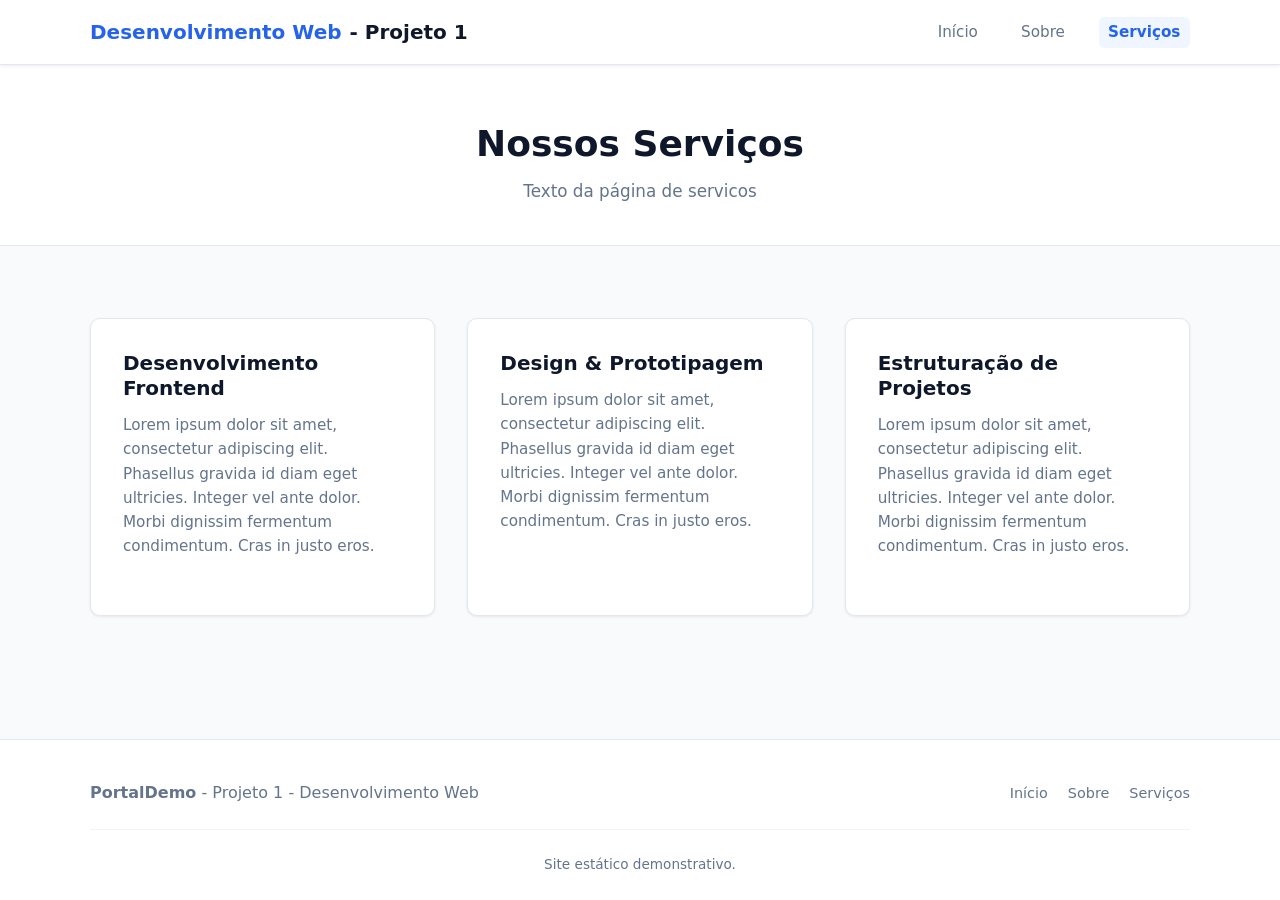
==== pages/serviços/serviços.html @ 899b4bee "first commit" ====
<!DOCTYPE html>
<html lang="pt-BR">
<head>
  <meta charset="UTF-8">
  <title>Serviços | Desenvolvimento Web</title>
  <link rel="stylesheet" href="../../index.css">
</head>
<body>

  <header class="site-header">
    <div class="container nav-wrapper">
      <a href="../../index.html" class="logo">
        <span>Desenvolvimento Web</span> - Projeto 1
      </a>

      <nav aria-label="Navegação Principal">
        <ul class="nav-menu">
          <li class="nav-item"><a href="../../index.html">Início</a></li>
          <li class="nav-item"><a href="../sobre/sobre.html">Sobre</a></li>
          <li class="nav-item"><a href="serviços.html" class="active">Serviços</a></li>
        </ul>
      </nav>
    </div>
  </header>

  <header class="page-header">
    <div class="container">
      <h1>Nossos Serviços</h1>
      <p>Texto da página de servicos</p>
    </div>
  </header>

  <main class="section">
    <div class="container">
      <div class="cards-grid">
        <article class="card">
          <h3>Desenvolvimento Frontend</h3>
          <p>Lorem ipsum dolor sit amet, consectetur adipiscing elit. Phasellus gravida id diam eget ultricies. Integer vel ante dolor. Morbi dignissim fermentum condimentum. Cras in justo eros.</p>
        </article>

        <article class="card">
          <h3>Design & Prototipagem</h3>
          <p>Lorem ipsum dolor sit amet, consectetur adipiscing elit. Phasellus gravida id diam eget ultricies. Integer vel ante dolor. Morbi dignissim fermentum condimentum. Cras in justo eros.</p>
        </article>

        <article class="card">
          <h3>Estruturação de Projetos</h3>
          <p>Lorem ipsum dolor sit amet, consectetur adipiscing elit. Phasellus gravida id diam eget ultricies. Integer vel ante dolor. Morbi dignissim fermentum condimentum. Cras in justo eros.</p>
        </article>
      </div>
    </div>
  </main>

  <footer class="site-footer">
    <div class="container">
      <div class="footer-content">
        <p><strong>PortalDemo</strong> - Projeto 1 - Desenvolvimento Web</p>
        <ul class="footer-nav">
          <li><a href="../../index.html">Início</a></li>
          <li><a href="../sobre/sobre.html">Sobre</a></li>
          <li><a href="serviços.html" class="active">Serviços</a></li>
        </ul>
      </div>
      <div class="footer-copy">
        <p> Site estático demonstrativo.</p>
      </div>
    </div>
  </footer>

</body>
</html>
---- index.css ----
:root {
  --primary: #2563eb;
  --primary-hover: #1d4ed8;
  --primary-light: #eff6ff;
  
  --secondary: #0ea5e9;
  --accent-gradient: linear-gradient(135deg, #2563eb 0%, #0ea5e9 100%);
  
  --bg-body: #f8fafc;
  --bg-card: #ffffff;
  --text-main: #0f172a;
  --text-muted: #64748b;
  --border: #e2e8f0;
  
  --shadow-sm: 0 1px 3px rgba(0, 0, 0, 0.08);
  --shadow-md: 0 4px 6px -1px rgba(0, 0, 0, 0.08), 0 2px 4px -2px rgba(0, 0, 0, 0.04);
  --shadow-lg: 0 10px 15px -3px rgba(0, 0, 0, 0.08), 0 4px 6px -4px rgba(0, 0, 0, 0.04);
  
  --radius-sm: 6px;
  --radius-md: 10px;
  --radius-lg: 16px;
  --radius-full: 9999px;
  
  --max-width: 1140px;
  --transition: all 0.2s ease-in-out;
}

* {
  margin: 0;
  padding: 0;
  box-sizing: border-box;
}

body {
  font-family: 'Inter', system-ui, -apple-system, sans-serif;
  background-color: var(--bg-body);
  color: var(--text-main);
  line-height: 1.6;
  min-height: 100vh;
  display: flex;
  flex-direction: column;
}

.container {
  width: 100%;
  max-width: var(--max-width);
  margin: 0 auto;
  padding: 0 1.25rem;
}

h1, h2, h3, h4 {
  color: var(--text-main);
  font-weight: 700;
  line-height: 1.25;
}

p {
  color: var(--text-muted);
}

a {
  text-decoration: none;
  color: inherit;
  transition: var(--transition);
}

.site-header {
  background-color: #ffffff;
  border-bottom: 1px solid var(--border);
  position: sticky;
  top: 0;
  z-index: 100;
  box-shadow: var(--shadow-sm);
}

.nav-wrapper {
  display: flex;
  align-items: center;
  justify-content: space-between;
  padding-top: 1rem;
  padding-bottom: 1rem;
  gap: 1rem;
  flex-wrap: wrap;
}

/* Logotipo */
.logo {
  display: flex;
  align-items: center;
  gap: 0.5rem;
  font-size: 1.25rem;
  font-weight: 800;
  color: var(--text-main);
}

.logo-badge {
  background: var(--accent-gradient);
  color: #ffffff;
  width: 32px;
  height: 32px;
  border-radius: var(--radius-sm);
  display: flex;
  align-items: center;
  justify-content: center;
  font-weight: 800;
  font-size: 1rem;
}

.logo span {
  color: var(--primary);
}

.nav-menu {
  display: flex;
  align-items: center;
  list-style: none;
  gap: 1.5rem;
  flex-wrap: wrap;
}

.nav-item a {
  font-size: 0.95rem;
  font-weight: 500;
  color: var(--text-muted);
  padding: 0.4rem 0.6rem;
  border-radius: var(--radius-sm);
}

.nav-item a:hover {
  color: var(--primary);
  background-color: var(--primary-light);
}

.nav-item a.active {
  color: var(--primary);
  font-weight: 600;
  background-color: var(--primary-light);
}

.btn {
  display: inline-block;
  font-weight: 600;
  font-size: 0.95rem;
  padding: 0.65rem 1.35rem;
  border-radius: var(--radius-md);
  cursor: pointer;
  border: 1px solid transparent;
  transition: var(--transition);
  text-align: center;
}

.btn-primary {
  background-color: var(--primary);
  color: #ffffff;
}

.btn-primary:hover {
  background-color: var(--primary-hover);
  transform: translateY(-1px);
  box-shadow: var(--shadow-md);
}

.btn-secondary {
  background-color: #ffffff;
  color: var(--text-main);
  border-color: var(--border);
}

.btn-secondary:hover {
  background-color: var(--bg-body);
  border-color: #cbd5e1;
}

.hero {
  padding: 4.5rem 0 3.5rem;
  background: linear-gradient(180deg, #ffffff 0%, var(--bg-body) 100%);
  border-bottom: 1px solid var(--border);
}

.hero-grid {
  display: grid;
  grid-template-columns: 1.2fr 0.8fr;
  align-items: center;
  gap: 3rem;
}

.tag {
  display: inline-block;
  background-color: var(--primary-light);
  color: var(--primary);
  font-size: 0.8rem;
  font-weight: 700;
  text-transform: uppercase;
  letter-spacing: 0.05em;
  padding: 0.35rem 0.75rem;
  border-radius: var(--radius-full);
  margin-bottom: 1rem;
}

.hero-title {
  font-size: 2.75rem;
  letter-spacing: -0.02em;
  margin-bottom: 1.25rem;
}

.hero-title span {
  background: var(--accent-gradient);
  -webkit-background-clip: text;
  -webkit-text-fill-color: transparent;
}

.hero-description {
  font-size: 1.1rem;
  margin-bottom: 2rem;
  max-width: 520px;
}

.hero-buttons {
  display: flex;
  gap: 1rem;
  flex-wrap: wrap;
}

.hero-card {
  background: var(--bg-card);
  border: 1px solid var(--border);
  border-radius: var(--radius-lg);
  padding: 1.75rem;
  box-shadow: var(--shadow-lg);
}

.hero-card-title {
  font-size: 1rem;
  margin-bottom: 1rem;
  color: var(--text-main);
  border-bottom: 1px solid var(--border);
  padding-bottom: 0.5rem;
}

.hero-card-item {
  display: flex;
  justify-content: space-between;
  align-items: center;
  padding: 0.75rem 0;
  border-bottom: 1px solid #f1f5f9;
  font-size: 0.9rem;
}

.hero-card-item:last-child {
  border-bottom: none;
}

.status-badge {
  background-color: #dcfce7;
  color: #15803d;
  font-size: 0.75rem;
  font-weight: 600;
  padding: 0.2rem 0.6rem;
  border-radius: var(--radius-full);
}

.section {
  padding: 4.5rem 0;
}

.section-title-wrapper {
  text-align: center;
  max-width: 600px;
  margin: 0 auto 3rem;
}

.section-title-wrapper h2 {
  font-size: 2rem;
  margin-bottom: 0.5rem;
}

.cards-grid {
  display: grid;
  grid-template-columns: repeat(auto-fit, minmax(280px, 1fr));
  gap: 2rem;
}

.card {
  background: var(--bg-card);
  border: 1px solid var(--border);
  border-radius: var(--radius-md);
  padding: 2rem;
  box-shadow: var(--shadow-sm);
  display: flex;
  flex-direction: column;
  transition: var(--transition);
}

.card:hover {
  transform: translateY(-4px);
  box-shadow: var(--shadow-md);
  border-color: #cbd5e1;
}

.card-icon {
  font-size: 2rem;
  margin-bottom: 1rem;
}

.card h3 {
  font-size: 1.25rem;
  margin-bottom: 0.75rem;
}

.card p {
  font-size: 0.95rem;
  margin-bottom: 1.5rem;
  flex-grow: 1;
}

.card-link {
  color: var(--primary);
  font-weight: 600;
  font-size: 0.9rem;
  display: inline-flex;
  align-items: center;
  gap: 0.35rem;
}

.card-link:hover {
  color: var(--primary-hover);
  text-decoration: underline;
}

.page-header {
  background: #ffffff;
  border-bottom: 1px solid var(--border);
  padding: 3.5rem 0 2.5rem;
  text-align: center;
}

.page-header h1 {
  font-size: 2.25rem;
  margin-bottom: 0.75rem;
}

.page-header p {
  font-size: 1.05rem;
  max-width: 600px;
  margin: 0 auto;
}

.content-box {
  background: var(--bg-card);
  border: 1px solid var(--border);
  border-radius: var(--radius-md);
  padding: 2.5rem;
  box-shadow: var(--shadow-sm);
  margin-bottom: 2rem;
}


.site-footer {
  margin-top: auto;
  background-color: #ffffff;
  border-top: 1px solid var(--border);
  padding: 2.5rem 0 1.5rem;
}

.footer-content {
  display: flex;
  justify-content: space-between;
  align-items: center;
  flex-wrap: wrap;
  gap: 1.5rem;
  padding-bottom: 1.5rem;
  border-bottom: 1px solid #f1f5f9;
}

.footer-nav {
  display: flex;
  list-style: none;
  gap: 1.25rem;
}

.footer-nav a {
  font-size: 0.9rem;
  color: var(--text-muted);
}

.footer-nav a:hover {
  color: var(--primary);
}

.footer-copy {
  text-align: center;
  padding-top: 1.5rem;
  font-size: 0.85rem;
  color: #94a3b8;
}
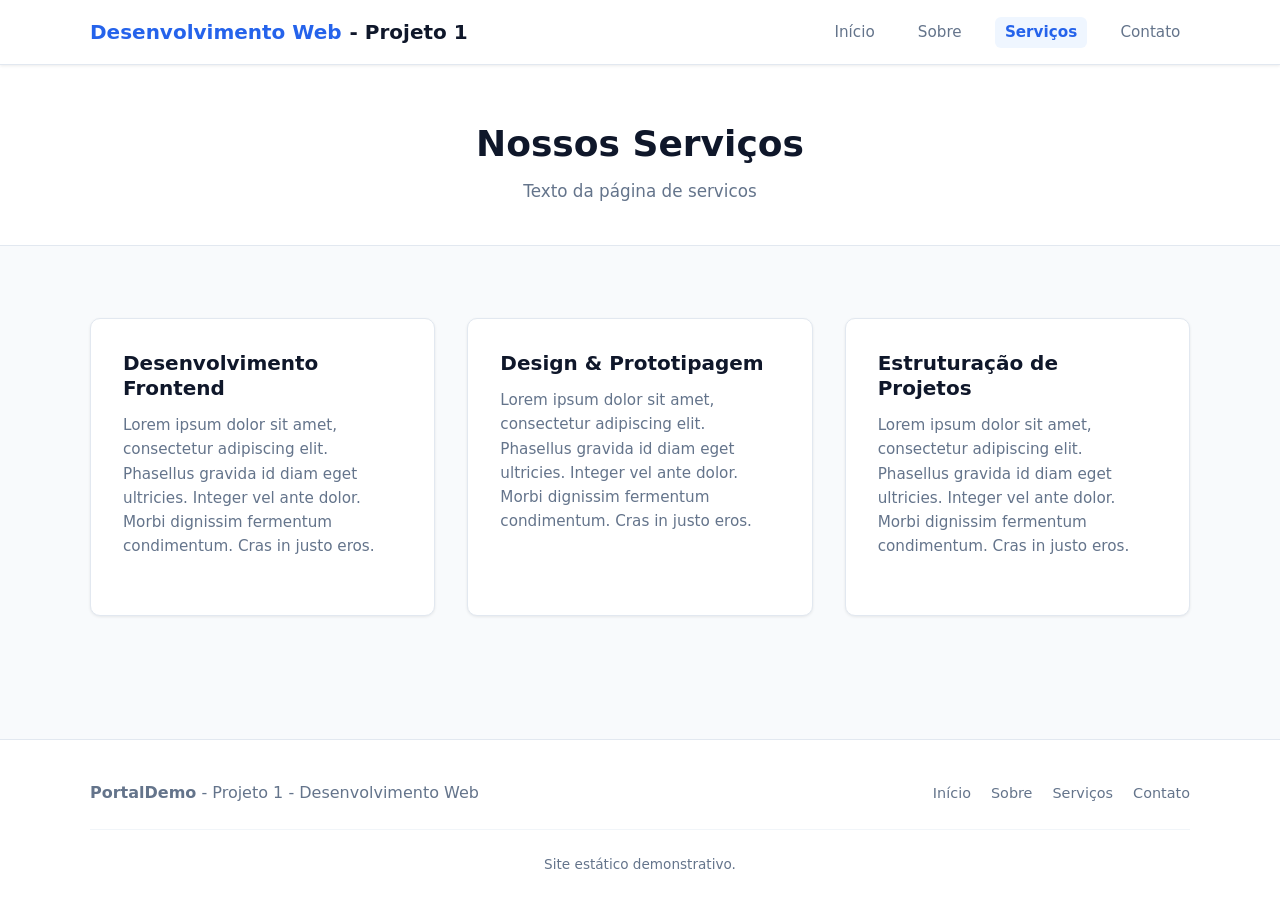
==== commit 674a72c4: "feat: adicionando links da pag contato" ====
--- a/pages/serviços/serviços.html
+++ b/pages/serviços/serviços.html
@@ -18,6 +18,7 @@
           <li class="nav-item"><a href="../../index.html">Início</a></li>
           <li class="nav-item"><a href="../sobre/sobre.html">Sobre</a></li>
           <li class="nav-item"><a href="serviços.html" class="active">Serviços</a></li>
+          <li class="nav-item"><a href="../contato/contato.html">Contato</a></li>
         </ul>
       </nav>
     </div>
@@ -59,6 +60,7 @@
           <li><a href="../../index.html">Início</a></li>
           <li><a href="../sobre/sobre.html">Sobre</a></li>
           <li><a href="serviços.html" class="active">Serviços</a></li>
+          <li><a href="../contato/contato.html">Contato</a></li>
         </ul>
       </div>
       <div class="footer-copy">
